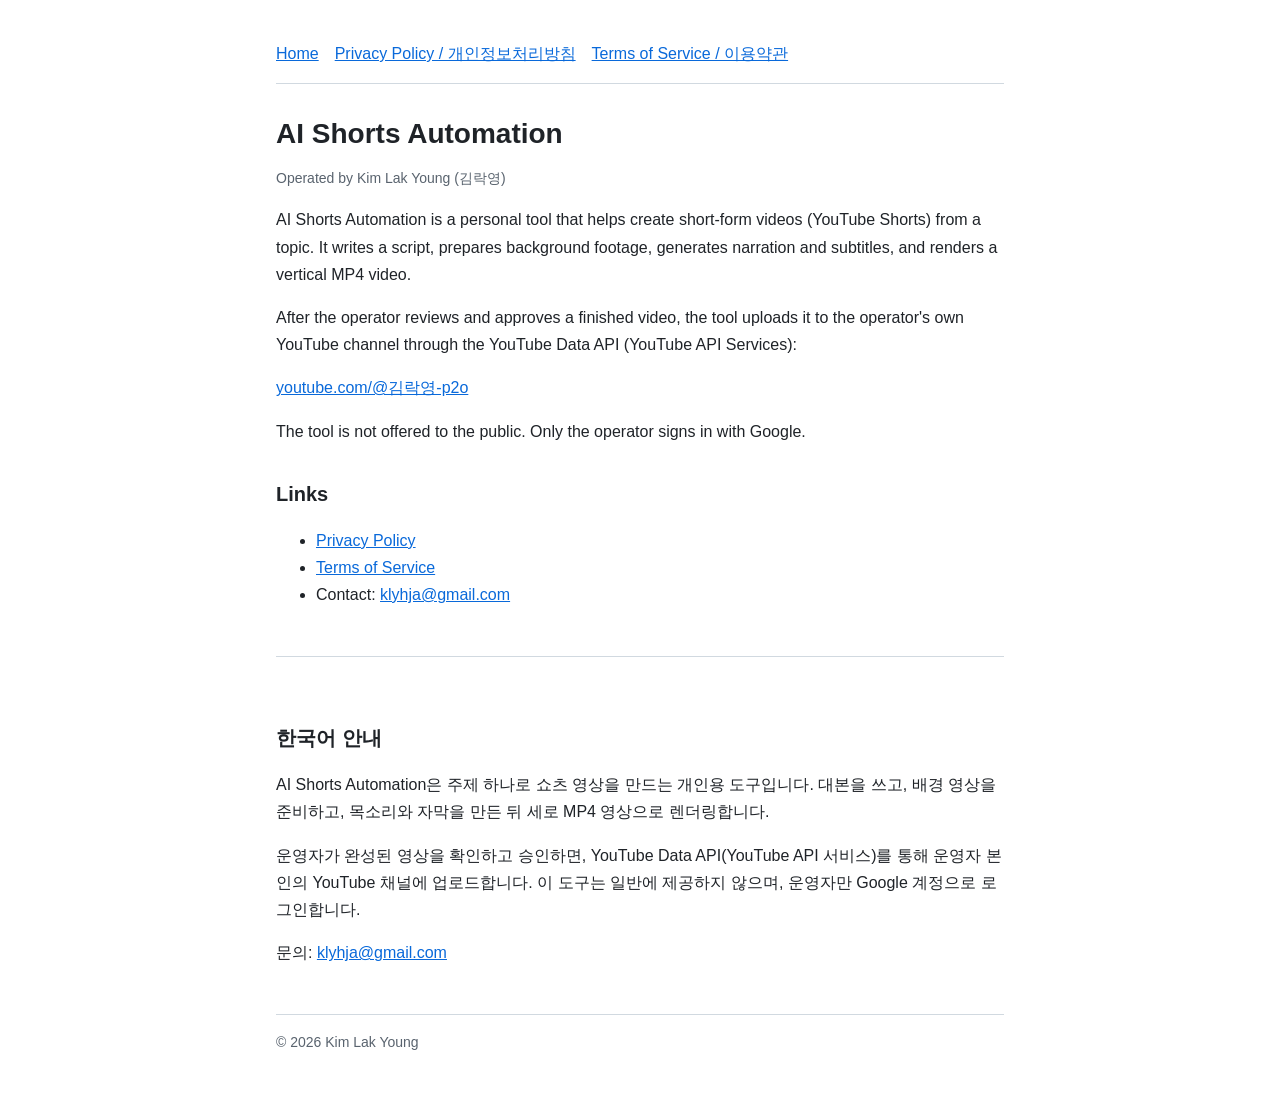
==== index.html @ d7c07e0d "Add homepage, privacy policy and terms of service Co-Authored-By: Claude Opus 5.5 (1M context) <nore" ====
<!doctype html>
<html lang="en">
<head>
<meta charset="utf-8">
<meta name="viewport" content="width=device-width, initial-scale=1">
<title>AI Shorts Automation</title>
<meta name="description" content="A personal tool that creates short-form videos and uploads them to the operator's own YouTube channel.">
<link rel="stylesheet" href="style.css">
</head>
<body>
<main>
  <nav>
    <a href="./">Home</a>
    <a href="privacy.html">Privacy Policy / 개인정보처리방침</a>
    <a href="terms.html">Terms of Service / 이용약관</a>
  </nav>

  <h1>AI Shorts Automation</h1>
  <p class="meta">Operated by Kim Lak Young (김락영)</p>

  <p>AI Shorts Automation is a personal tool that helps create short-form videos (YouTube Shorts) from a topic. It writes a script, prepares background footage, generates narration and subtitles, and renders a vertical MP4 video.</p>
  <p>After the operator reviews and approves a finished video, the tool uploads it to the operator's own YouTube channel through the YouTube Data API (YouTube API Services):</p>
  <p><a href="https://www.youtube.com/@%EA%B9%80%EB%9D%BD%EC%98%81-p2o">youtube.com/@김락영-p2o</a></p>
  <p>The tool is not offered to the public. Only the operator signs in with Google.</p>

  <h2>Links</h2>
  <ul>
    <li><a href="privacy.html">Privacy Policy</a></li>
    <li><a href="terms.html">Terms of Service</a></li>
    <li>Contact: <a href="mailto:klyhja@gmail.com">klyhja@gmail.com</a></li>
  </ul>

  <section class="lang" lang="ko">
    <h2>한국어 안내</h2>
    <p>AI Shorts Automation은 주제 하나로 쇼츠 영상을 만드는 개인용 도구입니다. 대본을 쓰고, 배경 영상을 준비하고, 목소리와 자막을 만든 뒤 세로 MP4 영상으로 렌더링합니다.</p>
    <p>운영자가 완성된 영상을 확인하고 승인하면, YouTube Data API(YouTube API 서비스)를 통해 운영자 본인의 YouTube 채널에 업로드합니다. 이 도구는 일반에 제공하지 않으며, 운영자만 Google 계정으로 로그인합니다.</p>
    <p>문의: <a href="mailto:klyhja@gmail.com">klyhja@gmail.com</a></p>
  </section>

  <footer>© 2026 Kim Lak Young</footer>
</main>
</body>
</html>
---- style.css ----
:root {
  --bg: #ffffff;
  --text: #1f2328;
  --muted: #59636e;
  --line: #d1d9e0;
  --link: #0969da;
}
@media (prefers-color-scheme: dark) {
  :root {
    --bg: #0d1117;
    --text: #e6edf3;
    --muted: #9198a1;
    --line: #3d444d;
    --link: #4493f8;
  }
}
* { box-sizing: border-box; }
body {
  margin: 0;
  background: var(--bg);
  color: var(--text);
  font: 16px/1.7 -apple-system, BlinkMacSystemFont, "Segoe UI", "Apple SD Gothic Neo", "Malgun Gothic", sans-serif;
}
main { max-width: 760px; margin: 0 auto; padding: 40px 16px 64px; }
nav { display: flex; gap: 16px; flex-wrap: wrap; padding-bottom: 16px; border-bottom: 1px solid var(--line); margin-bottom: 32px; }
a { color: var(--link); }
h1 { font-size: 28px; line-height: 1.3; margin: 0 0 8px; }
h2 { font-size: 20px; margin: 32px 0 8px; }
h3 { font-size: 17px; margin: 24px 0 4px; }
.meta { color: var(--muted); font-size: 14px; }
.lang { border-top: 1px solid var(--line); margin-top: 48px; padding-top: 32px; }
footer { color: var(--muted); font-size: 14px; border-top: 1px solid var(--line); margin-top: 48px; padding-top: 16px; }
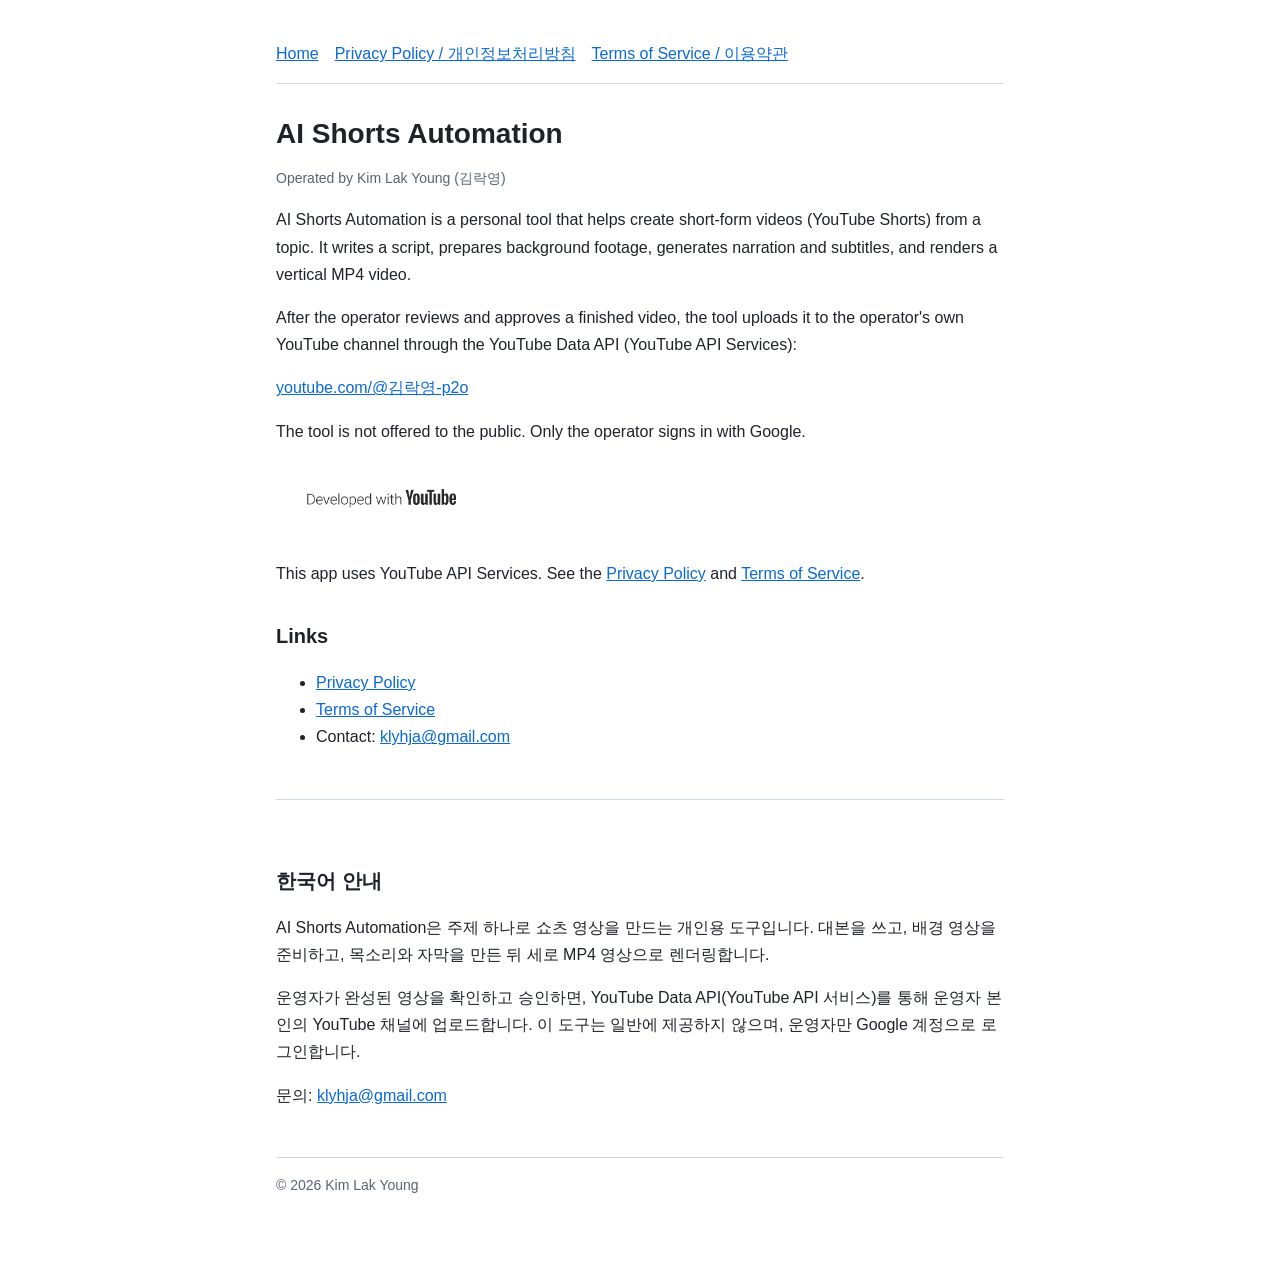
==== commit 28257345: "Add Developed with YouTube branding to homepage Co-Authored-By: Claude Opus 5.5 (1M context) <norepl" ====
--- a/index.html
+++ b/index.html
@@ -23,6 +23,16 @@
   <p><a href="https://www.youtube.com/@%EA%B9%80%EB%9D%BD%EC%98%81-p2o">youtube.com/@김락영-p2o</a></p>
   <p>The tool is not offered to the public. Only the operator signs in with Google.</p>
 
+  <p>
+    <a href="https://www.youtube.com/@%EA%B9%80%EB%9D%BD%EC%98%81-p2o" aria-label="Developed with YouTube">
+      <picture>
+        <source srcset="dwy-light.png" media="(prefers-color-scheme: dark)">
+        <img src="dwy-dark.png" alt="Developed with YouTube" width="210" height="75">
+      </picture>
+    </a>
+  </p>
+  <p>This app uses YouTube API Services. See the <a href="privacy.html">Privacy Policy</a> and <a href="terms.html">Terms of Service</a>.</p>
+
   <h2>Links</h2>
   <ul>
     <li><a href="privacy.html">Privacy Policy</a></li>
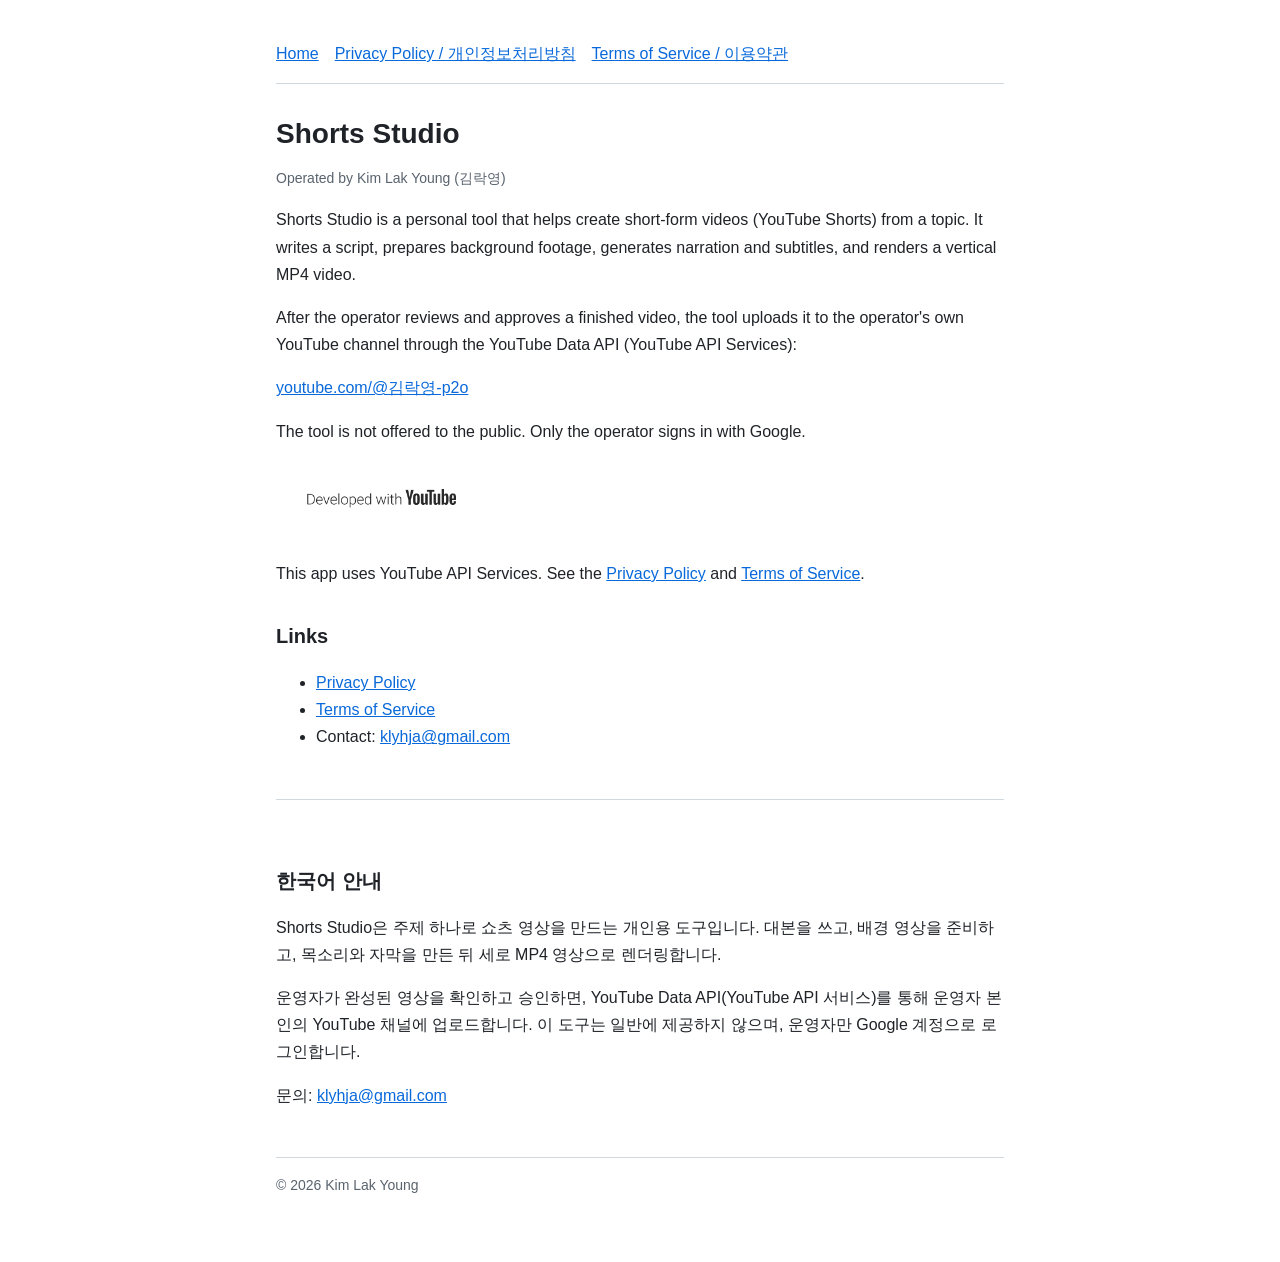
==== commit 6c92cf5e: "Rename app to Shorts Studio to match OAuth consent screen Co-Authored-By: Claude Opus 5.5 (1M contex" ====
--- a/index.html
+++ b/index.html
@@ -3,7 +3,7 @@
 <head>
 <meta charset="utf-8">
 <meta name="viewport" content="width=device-width, initial-scale=1">
-<title>AI Shorts Automation</title>
+<title>Shorts Studio</title>
 <meta name="description" content="A personal tool that creates short-form videos and uploads them to the operator's own YouTube channel.">
 <link rel="stylesheet" href="style.css">
 </head>
@@ -15,10 +15,10 @@
     <a href="terms.html">Terms of Service / 이용약관</a>
   </nav>
 
-  <h1>AI Shorts Automation</h1>
+  <h1>Shorts Studio</h1>
   <p class="meta">Operated by Kim Lak Young (김락영)</p>
 
-  <p>AI Shorts Automation is a personal tool that helps create short-form videos (YouTube Shorts) from a topic. It writes a script, prepares background footage, generates narration and subtitles, and renders a vertical MP4 video.</p>
+  <p>Shorts Studio is a personal tool that helps create short-form videos (YouTube Shorts) from a topic. It writes a script, prepares background footage, generates narration and subtitles, and renders a vertical MP4 video.</p>
   <p>After the operator reviews and approves a finished video, the tool uploads it to the operator's own YouTube channel through the YouTube Data API (YouTube API Services):</p>
   <p><a href="https://www.youtube.com/@%EA%B9%80%EB%9D%BD%EC%98%81-p2o">youtube.com/@김락영-p2o</a></p>
   <p>The tool is not offered to the public. Only the operator signs in with Google.</p>
@@ -42,7 +42,7 @@
 
   <section class="lang" lang="ko">
     <h2>한국어 안내</h2>
-    <p>AI Shorts Automation은 주제 하나로 쇼츠 영상을 만드는 개인용 도구입니다. 대본을 쓰고, 배경 영상을 준비하고, 목소리와 자막을 만든 뒤 세로 MP4 영상으로 렌더링합니다.</p>
+    <p>Shorts Studio은 주제 하나로 쇼츠 영상을 만드는 개인용 도구입니다. 대본을 쓰고, 배경 영상을 준비하고, 목소리와 자막을 만든 뒤 세로 MP4 영상으로 렌더링합니다.</p>
     <p>운영자가 완성된 영상을 확인하고 승인하면, YouTube Data API(YouTube API 서비스)를 통해 운영자 본인의 YouTube 채널에 업로드합니다. 이 도구는 일반에 제공하지 않으며, 운영자만 Google 계정으로 로그인합니다.</p>
     <p>문의: <a href="mailto:klyhja@gmail.com">klyhja@gmail.com</a></p>
   </section>
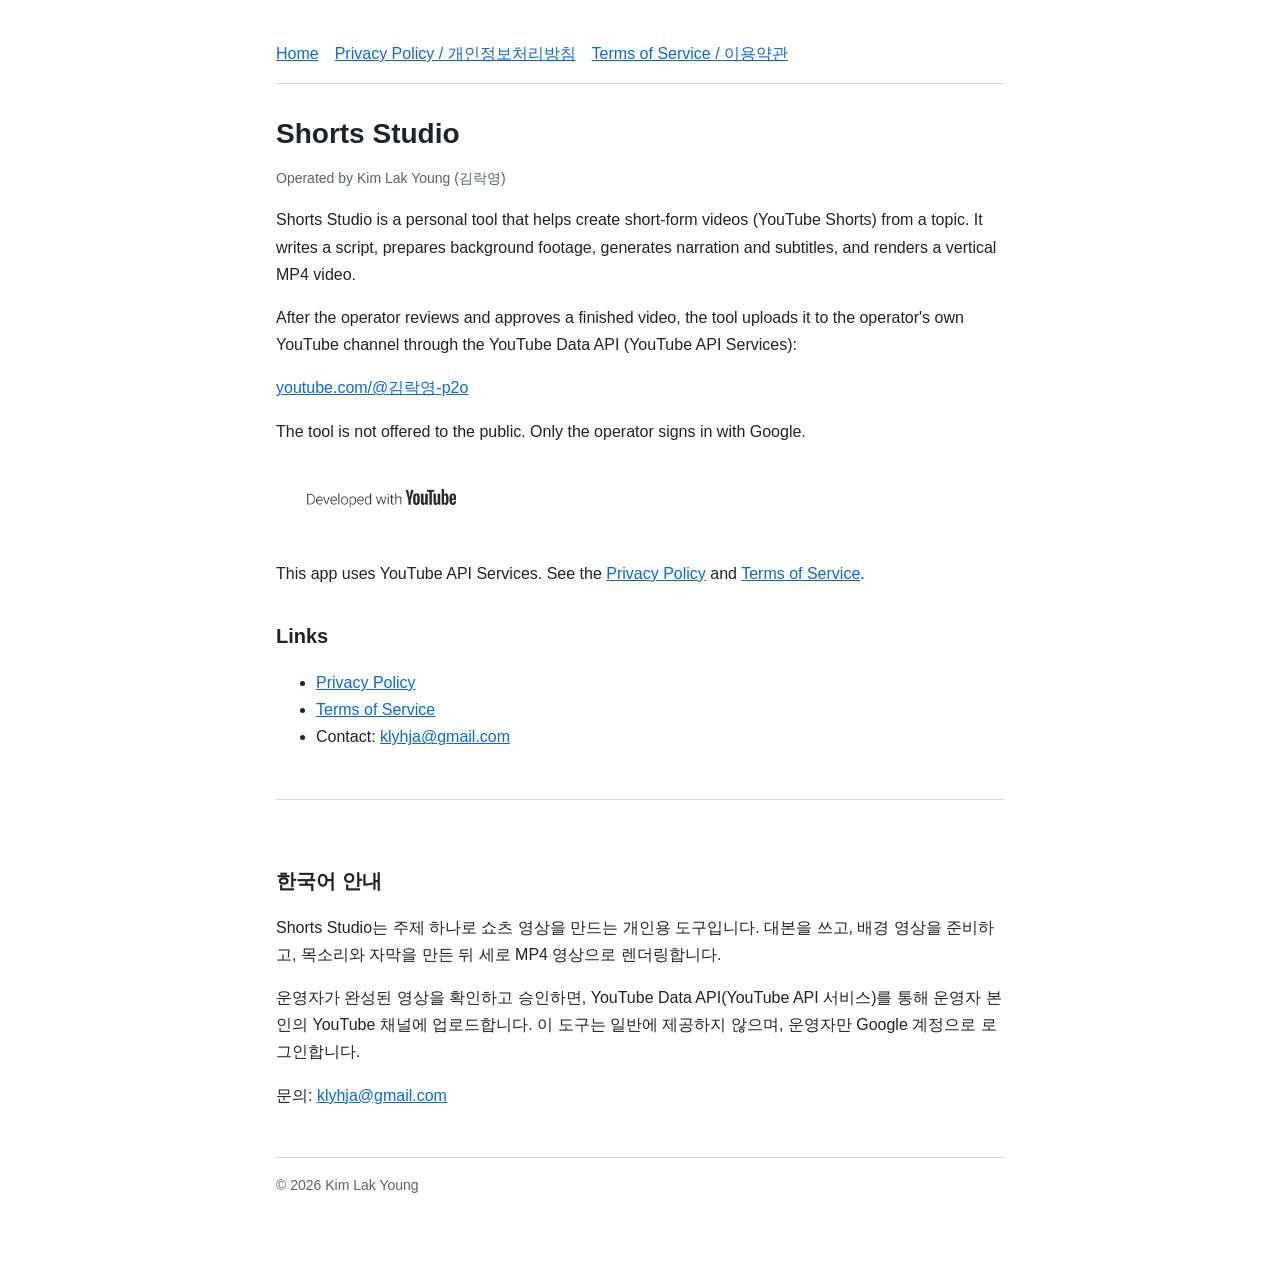
==== commit 0eb62914: "Fix Korean particle after app name Co-Authored-By: Claude Opus 5.5 (1M context) <noreply@anthropic.c" ====
--- a/index.html
+++ b/index.html
@@ -42,7 +42,7 @@
 
   <section class="lang" lang="ko">
     <h2>한국어 안내</h2>
-    <p>Shorts Studio은 주제 하나로 쇼츠 영상을 만드는 개인용 도구입니다. 대본을 쓰고, 배경 영상을 준비하고, 목소리와 자막을 만든 뒤 세로 MP4 영상으로 렌더링합니다.</p>
+    <p>Shorts Studio는 주제 하나로 쇼츠 영상을 만드는 개인용 도구입니다. 대본을 쓰고, 배경 영상을 준비하고, 목소리와 자막을 만든 뒤 세로 MP4 영상으로 렌더링합니다.</p>
     <p>운영자가 완성된 영상을 확인하고 승인하면, YouTube Data API(YouTube API 서비스)를 통해 운영자 본인의 YouTube 채널에 업로드합니다. 이 도구는 일반에 제공하지 않으며, 운영자만 Google 계정으로 로그인합니다.</p>
     <p>문의: <a href="mailto:klyhja@gmail.com">klyhja@gmail.com</a></p>
   </section>
